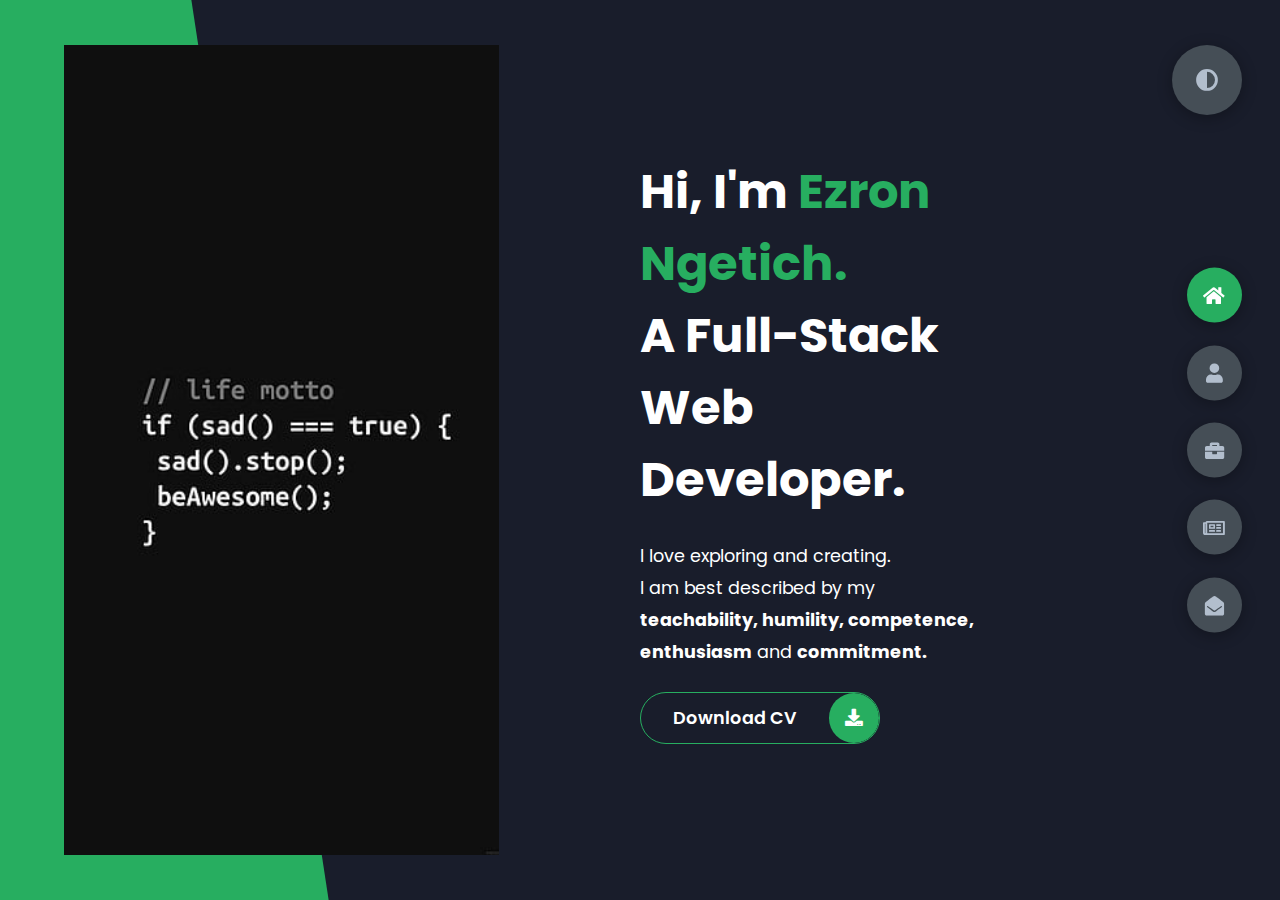
==== index.html @ a64378bf "Update index.html to show new CV" ====
<!DOCTYPE html>
<html lang="en">
<head>
    <meta charset="UTF-8">
    <meta http-equiv="X-UA-Compatible" content="IE=edge">
    <meta name="viewport" content="width=device-width, initial-scale=1.0">
    <title>NgetichEzron | Portfolio</title>
    <link rel="stylesheet" href="styles/styles.css">
    <link rel="preconnect" href="https://fonts.googleapis.com">
    <link rel="preconnect" href="https://fonts.gstatic.com" crossorigin>
    <link rel="stylesheet" href="https://cdnjs.cloudflare.com/ajax/libs/font-awesome/5.15.4/css/all.min.css" integrity="sha512-1ycn6IcaQQ40/MKBW2W4Rhis/DbILU74C1vSrLJxCq57o941Ym01SwNsOMqvEBFlcgUa6xLiPY/NS5R+E6ztJQ==" crossorigin="anonymous" referrerpolicy="no-referrer" />
    <link href="https://fonts.googleapis.com/css2?family=Poppins:wght@400;500;600;700;800&display=swap" rel="stylesheet">
</head>
<body class="main-content">
    <header class="container header active" id="home">
        <div class="header-content">
            <div class="left-header">
                <div class="h-shape"></div>
                <div class="image">
                    <img src="img/hero.jpg" alt="">
                </div>
            </div>
            <div class="right-header">
                <h1 class="name">
                    Hi, I'm <span>Ezron Ngetich.</span>
                    <br>A  Full-Stack Web Developer.
                </h1>
                <p>
                    I love exploring and creating. <br> 
                    I am best described by my <strong>teachability, humility, competence, enthusiasm</strong> 
                    and <strong>commitment.</strong>                     
                </p>
                <div class="btn-con">
                    <a href="CV/ezron_resume.pdf" download="Ngetich Ezron CV" class="main-btn">
                        <span class="btn-text">Download CV</span>
                        <span class="btn-icon"><i class="fas fa-download"></i></span>
                    </a>
                </div>
            </div>
        </div>
    </header>
    <main>
        <section class="container about" id="about">
            <div class="main-title">
                <h2>About <span>me</span><span class="bg-text">my stats</span></h2>
            </div>
            <div class="about-container">
                <div class="left-about">
                    <h4>Who is Ezron?</h4>
                    <p>
                        I am a <strong>Full-Stack Developer</strong> with passion for innovation. <br>
                        I <strong>thrive</strong> 
                        on the challenge of bringing ideas to life. My curiosity drives me to constantly 
                        learn and grow and I thorougly enjoy tackling complex problems and creating 
                        elegant solutions. <br>
                        Whether its building a sleek, user friendly website or developing a new application, I approach 
                        every project with a creative and detail oriented mindset, dedicated to delivering the best 
                        possible results.<br><br>

                        I'm <strong>happy</strong> when I'm creating, learning, exploring and thinking how to make things better. 
                        I have recently completed my <strong>Software Development Course</strong> in KCA University and I am 
                        <strong>available</strong> for any innovative, explorative and creative works in this field. 
                        <br><br>
                        <strong>Thank you</strong> For visiting my Portfolio. I look forward to collaborating with you on your 
                        next project. Feel free to reach out and say hello!                                               
                    </p>
                    <div class="btn-con">
                        <a href="CV/ezron_resume.pdf" download="Ngetich Ezron CV" class="main-btn">
                            <span class="btn-text">Download CV</span>
                            <span class="btn-icon"><i class="fas fa-download"></i></span>
                        </a>
                    </div>
                </div>
                <div class="right-about">
                    <div class="about-item">
                        <div class="abt-text">
                            <p class="large-text">120+</p>
                            <p class="small-text">Projects <br /> Completed</p>
                        </div>
                    </div>
                    <div class="about-item">
                        <div class="abt-text">
                            <p class="large-text">3+</p>
                            <p class="small-text">Years of <br /> experience</p>
                        </div>
                    </div>
                    <div class="about-item">
                        <div class="abt-text">
                            <p class="large-text">70+</p>
                            <p class="small-text">Happy <br /> Clients</p>
                        </div>
                    </div>
                    <div class="about-item">
                        <div class="abt-text">
                            <p class="large-text">30+</p>
                            <p class="small-text">Customer <br /> reviews</p>
                        </div>
                    </div>
                </div>
            </div>
            <div class="about-stats">
                <h4 class="stat-title">Skills, tools and technologies I use to bring products to life.</h4>
                <div class="progress-bars">
                    <div class="progress-bar">
                        <p class="prog-title">html5</p>
                        <div class="progress-con">
                            <p class="prog-text">80%</p>
                            <div class="progress">
                                <span class="html"></span>
                            </div>
                        </div>
                    </div>
                    <div class="progress-bar">
                        <p class="prog-title">css3</p>
                        <div class="progress-con">
                            <p class="prog-text">80%</p>
                            <div class="progress">
                                <span class="css"></span>
                            </div>
                        </div>
                    </div>
                    <div class="progress-bar">
                        <p class="prog-title">javascript</p>
                        <div class="progress-con">
                            <p class="prog-text">75%</p>
                            <div class="progress">
                                <span class="js"></span>
                            </div>
                        </div>
                    </div>
                    <div class="progress-bar">
                        <p class="prog-title">ReactJS</p>
                        <div class="progress-con">
                            <p class="prog-text">75%</p>
                            <div class="progress">
                                <span class="react"></span>
                            </div>
                        </div>
                    </div>
                    <div class="progress-bar">
                        <p class="prog-title">NodeJS</p>
                        <div class="progress-con">
                            <p class="prog-text">87%</p>
                            <div class="progress">
                                <span class="node"></span>
                            </div>
                        </div>
                    </div>
                    <div class="progress-bar">
                        <p class="prog-title">MongoDB</p>
                        <div class="progress-con">
                            <p class="prog-text">65%</p>
                            <div class="progress">
                                <span class="mongodb"></span>
                            </div>
                        </div>
                    </div>
                    <div class="progress-bar">
                        <p class="prog-title">SQL</p>
                        <div class="progress-con">
                            <p class="prog-text">45%</p>
                            <div class="progress">
                                <span class="sql"></span>
                            </div>
                        </div>
                    </div>
                    
                    <div class="progress-bar">
                        <p class="prog-title">Python</p>
                        <div class="progress-con">
                            <p class="prog-text">75%</p>
                            <div class="progress">
                                <span class="python"></span>
                            </div>
                        </div>
                    </div>
                    <div class="progress-bar">
                        <p class="prog-title">Java</p>
                        <div class="progress-con">
                            <p class="prog-text">65%</p>
                            <div class="progress">
                                <span class="Java"></span>
                            </div>
                        </div>
                    </div>
                    



                </div>


            </div>
            <h4 class="stat-title">My Timeline</h4>
            <div class="timeline">
                <div class="timeline-item">
                    <div class="tl-icon">
                        <i class="fas fa-briefcase"></i>
                    </div>
                    <p class="tl-duration">2020 - present</p>
                    <h5>Web Developer<span> / Freelancing</span></h5>
                    <p>
                        Over the past three years of freelancing in web development, I have found immense joy 
                        in turning clients' vision into reality.<br>
                        Along the way, I have learnt several key lessons that have helped me become a better
                        developer: importance of <strong>clear communication</strong>, value of <strong>time management</strong>, need to be adaptible 
                        and willing to learn new technologies.<br><br>

                        With every project I have undertaken, I have strived to build strong relationships with my clients
                        and deliver high quality work that meets their unique needs and exceeds their expectations.                        
                    </p>
                </div>
               
                <div class="timeline-item">
                    <div class="tl-icon">
                        <i class="fas fa-briefcase"></i>
                    </div>
                    <p class="tl-duration">2019 - 2022</p>
                    <h5>Software Development Degree<span> - KCA University</span></h5>
                    <p>
                        In my Software Development Course, I have enjoyed diving deep into the world of 
                        coding and exploring the possibilities of Software Development. Some of the key things 
                        I have learnt along this term include Value of <strong>collaboration and team work</strong>, 
                        importance of good <strong>software design and architectre</strong> and also the need to stay 
                        up-to-date with the latest technologies and programming languages.<br><br>
                        
                        My course has been an incredibly rewarding experience that has helped me develop the skills and 
                        knowledge necessary to succeed in a rapidly evolving field.                        
                    </p>
                </div>
                
            </div>
        </section>
        <section class="container" id="portfolio">
            <div class="main-title">
                <h2>My <span>Portfolio</span><span class="bg-text">My Work</span></h2>
            </div>
            <p class="port-text">
                I love building stuff. Hover the images to get links for the live project and the source code in my GitHub. 
                <br>
                Better yet, you can explore the project to read on the things I learnt, the challenges faced and my 
                thought process.                
            </p>
            <div class="portfolios">
                <div class="portfolio-item-item">
                    <div class="portfolio-item">
                        <div class="image">
                            <img src="img/port1.png" alt="">
                        </div>
                        <div class="hover-items">
                            <h3>Project Source</h3>
                            <div class="icons">
                                <a href="https://github.com/ngetichezron/react-calculator" class="icon">
                                    <i class="fab fa-github"></i>
                                </a>
                                <a href="https://ezreactcalculator.netlify.app/" class="icon">
                                    <i class="fas fa-external-link-alt"></i></i>
                                </a>
                            </div>
                        </div>
                    </div>
                    <div class="descriptive-text">
                        <h2>React-Calculator</h2>
                        <div>
                            <p><strong><u>Summary</u></strong></p>
                            <p>
                                The Development process involved using React component architecture, managing state effectively, designing a
                                user-friendly interface, and writing tests to ensure the calculator was robust and reliable. <br>React, CSS, and HTML were used to develop the application. <br>The project provided an
                                opportunity to learn and develop fundamental skills in React development.</p>
                        </div>

                        <a href="rsces/calculator.html">
                            Explore more 
                        </a>



                    </div>
                </div>
            </div>
            
            <div class="portfolios">
                <div class="portfolio-item-item">
                    <div class="portfolio-item">
                        <div class="image">
                            <img src="img/port2.png" alt="">
                        </div>
                        <div class="hover-items">
                            <h3>Project Source</h3>
                            <div class="icons">
                                <a href="https://github.com/ngetichezron/Cocktails_db" class="icon">
                                    <i class="fab fa-github"></i>
                                </a>
                                <a href="https://ezcocktailsdb.netlify.app/" class="icon">
                                    <i class="fas fa-external-link-alt"></i></i>
                                </a>
                            </div>
                        </div>
                    </div>
                    <div class="descriptive-text">
                        <h2>Cocktails Db</h2>
                        <div>
                            <p><strong><u>Summary</u></strong></p>
                            <p>
                                This project provided me a comprehensive understanding of how different technologies like ReactJS, Axios,
                                and React Router DOM can be used together to build a functional and user-friendly web application. It provided a
                                practical working experience of ReactJS and its associated libraries, which can be applied in building other web
                                applications.
                            </p>

                        <a href="rsces/cocktails.html">
                            Explore more 
                        </a>

                        
                    </div>
                </div>
            </div>
            
            <div class="portfolios">
                <div class="portfolio-item-item">
                    <div class="portfolio-item">
                        <div class="image">
                            <img src="img/port3.png" alt="">
                        </div>
                        <div class="hover-items">
                            <h3>Project Source</h3>
                            <div class="icons">
                                <a href="https://github.com/ngetichezron/Comfy-store-project" class="icon">
                                    <i class="fab fa-github"></i>
                                </a>
                                <a href="https://ngetichstoreproj.netlify.app/" class="icon">
                                    <i class="fas fa-external-link-alt"></i></i>
                                </a>
                                
                            </div>
                        </div>
                    </div>
                    <div class="descriptive-text">
                        <h2>Comfy Store</h2>
                        <div>
                            <p><strong><u>Summary</u></strong></p>
                            <p>                       
                                Comfy Store is a comprehensive e-commerce platform that provides customers
                                with a
                                seamless shopping experience. The project highlights the importance of using a combination of client-side and
                                server-side technologies to create a responsive and engaging web application. It features a fully functional
                                cart and an advanced search functionality.</p>
                        </div>

                        <a href="rsces/comfy.html">
                            Explore more 
                        </a>


                    </div>
                </div>
            </div>
            
            <div class="portfolios">
                <div class="portfolio-item-item">
                    <div class="portfolio-item">
                        <div class="image">
                            <img src="img/port4.png" alt="">
                        </div>
                        <div class="hover-items">
                            <h3>Project Source</h3>
                            <div class="icons">
                                <a href="https://github.com/ngetichezron/Complaint-Management-System" class="icon">
                                    <i class="fab fa-github"></i>
                                </a>
                                <a href="#" class="icon">
                                    <i class="fas fa-external-link-alt"></i></i>
                                </a>
                                
                            </div>
                        </div>
                    </div>
                    <div class="descriptive-text">
                        <h2>Complaint Management System</h2>
                        <div>
                            <p><strong><u>Summary</u></strong></p>
                            <p>                        
                                CMS provides an example of how Python,
                                SQLite3 database, and Tkinter GUI library can be used to develop a simple yet effective desktop application for
                                managing
                                customer complaints. It highlights the importance of clear requirements, efficient architecture design,
                                testing
                                and debugging, and the use of software development best practices for a successful project.
                            </p>
                        </div>

                        <a href="rsces/complaint.html">
                            Explore more 
                        </a>


                    </div>
                </div>
            </div>
            
            
            <div class="portfolios">
                <div class="portfolio-item-item">
                    <div class="portfolio-item">
                        <div class="image">
                            <img src="img/port5.png" alt="">
                        </div>
                        <div class="hover-items">
                            <h3>Project Source</h3>
                            <div class="icons">
                                <a href="https://github.com/ngetichezron/react-weather-app" class="icon">
                                    <i class="fab fa-github"></i>
                                </a>
                               
                                <a href="https://ezweatherfinder.netlify.app/" class="icon">
                                    <i class="fas fa-external-link-alt"></i></i>
                                </a>
                            </div>
                        </div>
                    </div>
                    <div class="descriptive-text">
                        <h2>React-Weather-Finder</h2>
                        <div>
                            <p><strong><u>Summary</u></strong></p>
                            <p>                        
                                In this project, I aimed to provide a user-friendly and responsive web app that delivers accurate and
                                up-to-date weather info to users. <br>It requires careful planning, attention to detail, and problem-solving
                                skills to overcome challenges and create a robust and efficient application.
                            </p>
                        </div>

                        <a href="rsces/weather.html">
                            Explore more
                        </a>


                    </div>
                </div>
            </div>
            
            <div class="portfolios">
                <div class="portfolio-item-item">
                    <div class="portfolio-item">
                        <div class="image">
                            <img src="img/github.png" alt="">
                        </div>
                        <div class="hover-items">
                            <h3>Project Source</h3>
                            <div class="icons">
                                <a href="https://github.com/ngetichezron?tab=repositories" class="icon">
                                    <i class="fab fa-github"></i>
                                </a>
                                
                            </div>
                        </div>
                    </div>
                    <div class="descriptive-text">
                        <p>
                            If you are interested in more of my projects, you can head 
                            over to my GitHub account to check them out.
                        </p>

                        <a href="rsces/cocktails.html">
                            Check out more of my projects...
                        </a>
                        
                    </div>
                </div>
            </div>
            



        </section>
        <section class="container" id="blogs">
            <div class="blogs-content">
                <div class="main-title">
                    <h2>My <span>Blogs</span><span class="bg-text">My Blogs</span></h2>
                </div>
                <div class="blogs">
                    <div class="blog">
                        <a href="https://futureofar.blogspot.com/">
                            <img src="img/blog1.png" alt="">
                        </a>
                        <div class="blog-text">
                            <h4>
                                The Future of Augmented Reality
                            </h4>
                            <p>
                                Have you ever wondered what the future holds for Augmented Reality? Will we be able to seamlessly merge the digital and
                                physical worlds? How will AR change the way we work, learn, and play? If you are curious and want
                                to explore the exciting possibilities of AR technology, join me on this journey as we dive deep into the future of
                                Augmented Reality!
                            </p>
                        </div>
                    </div>
                    <div class="blog">
                        <a href="https://stepstobecomedesignexpert.blogspot.com/">
                            <img src="img/blog2.png" alt="">
                        </a>
                        <div class="blog-text">
                            <h4>
                                How to Become an Expert in Web Design
                            </h4>
                            <p>
                                Do you aspire to become an expert in web design and create stunning websites that engage and inspire users? Are you
                                looking to hone your skills and stay up-to-date with the latest design trends and tools? Do you
                                want to unlock the secrets of creating websites that are visually appealing and optimized for usability? In this blog,
                                we will explore the key principles, best practices, and essential resources that can help you become a master of web
                                design.
                            </p>
                        </div>
                    </div>
                    <div class="blog">
                        <a href="https://iamsupported.blogspot.com/">
                            <img src="img/blog3.png" alt="">
                        </a>
                        
                        <div class="blog-text">
                            <h4>
                                We Are Never Alone
                            </h4>
                            <p>
                                Have you ever felt like you were completely alone in this world? Have you ever experienced a sense of isolation or
                                disconnectedness from others? What if I told you that we are never truly alone even in our lowest moments?  In this blog, 
                                I talk about how we can harness the support that is always available to use so that we can experience a more fulfilling life.
                                networks,
                            </p>
                        </div>
                    </div>
                </div>
            </div>
        </section>
        <section class="container contact" id="contact">
            <div class="contact-container">
                <div class="main-title">
                    <h2>Contact <span>Me</span><span class="bg-text">Contact</span></h2>
                </div>
                <div class="contact-content-con">
                    <div class="left-contact">
                        <h4>Contact me here</h4>
                        <p>
                            Whether you are a potential client, employer or someone interested in my 
                            my work, I'd love to hear from you! <br>
                            Please use the contact form below to send me a message or email me directly
                            at the email given below. I'm happy to answer any questions you may have or 
                            discuss potential projects.
                        </p>
                        <div class="contact-info">
                            <div class="contact-item">
                                <div class="icon">
                                    <i class="fas fa-map-marker-alt"></i>
                                    <span>Location</span>
                                </div>
                                <p>
                                    : Nairobi, Kenya
                                </p>
                            </div>
                            <div class="contact-item">
                                <div class="icon">
                                    <i class="fas fa-envelope"></i>
                                    <span>Email</span>
                                </div>
                                <p>
                                    <span>: ngetichezron4@gmail.com</span>
                                </p>
                            </div>
                            <div class="contact-item">
                                <div class="icon">
                                    <i class="fas fa-user-graduate"></i>
                                    <span>Education</span>
                                </div>
                                <p>
                                    <span>: KCA University, Alliance High School </span>
                                </p>
                            </div>
                            <div class="contact-item">
                                <div class="icon">
                                    <i class="fas fa-user-graduate"></i>
                                    <span>Mobile Number</span>
                                </div>
                                <p>
                                    <span>: 0704176838</span>
                                </p>
                            </div>
                            <div class="contact-item">
                                <div class="icon">
                                    <i class="fas fa-globe-africa"></i>
                                    <span>Languages</span>
                                </div>
                                <p>
                                    <span>: English, Kiswahili, German</span>
                                </p>
                            </div>
                        </div>
                        <div class="contact-icons">
                            <div class="contact-icon">
                                <a href="www.facebook.com" target="_blank">
                                    <i class="fab fa-facebook-f"></i>
                                </a>
                                <a href="#" target="_blank">
                                    <i class="fab fa-twitter"></i>
                                </a>
                                <a href="#" target="_blank">
                                    <i class="fab fa-github"></i>
                                </a>
                                <!-- <a href="#" target="_blank">
                                    <i class="fab fa-youtube"></i>
                                </a> -->

                                <!-- Linked in please-->
                            </div>
                        </div>
                    </div>
                    <div class="right-contact">
                        <form action="#" method="post" id="contact-form" class="contact-form">
                            <div class="input-control i-c-2">
                                <input type="text" id="name" required placeholder="YOUR NAME">
                                <input type="email" id="email" required placeholder="YOUR EMAIL">
                            </div>
                            <div class="input-control">
                                <input type="text" id="subject" required placeholder="ENTER SUBJECT">
                            </div>
                            <div class="input-control">
                                <textarea name="" id="message" cols="15" rows="8" placeholder="Message Here..."></textarea>
                            </div>
                            <div class="padbtm">
                                <button type="submit" id="submit-btn" class="button1">send</button>
                            </div>
                            <div class="submit-btn">
                                <a href="CV/ezron_resume.pdf" download="Ngetich Ezron CV" class="main-btn">
                                    <span class="btn-text">Download CV</span>
                                    <span class="btn-icon"><i class="fas fa-download"></i></span>
                                </a>
                            </div>
                        </form>
                    </div>
                </div>
            </div>
        </section>
    </main>

    <div class="controls">
        <div class="control active-btn" data-id="home" >
            <i class="fas fa-home"></i>
        </div>
        <div class="control" data-id="about">
            <i class="fas fa-user"></i>
        </div>
        <div class="control" data-id="portfolio">
            <i class="fas fa-briefcase"></i>
        </div>
        <div class="control" data-id="blogs">
            <i class="far fa-newspaper"></i>
        </div>
        <div class="control" data-id="contact">
            <i class="fas fa-envelope-open"></i>
        </div>
    </div>
    <div class="theme-btn">
        <i class="fas fa-adjust"></i>
    </div>
    <script src="app.js"></script>
</body>
</html>
---- styles/styles.css ----
* {
  margin: 0;
  padding: 0;
  box-sizing: border-box;
  list-style: none;
}

:root {
    --color-primary: #191d2b;
      --color-secondary: #27AE60;
      --color-white: #FFFFFF;
      --color-black: #000;
      --color-grey0: #f8f8f8;
      --color-grey-1: #dbe1e8;
      --color-grey-2: #b2becd;
      --color-grey-3: #6c7983;
      --color-grey-4: #454e56;
      --color-grey-5: #2a2e35;
      --color-grey-6: #12181b;
      --br-sm-2: 14px;
      --box-shadow-1: 0 3px 15px rgba(0, 0, 0, .3);
}

.light-mode {

  --color-primary: #FFFFFF;
  --color-secondary: #F56692;
  --color-white: #454e56;
  --color-black: #000;
  --color-grey0: #f8f8f8;
  --color-grey-1: #6c7983;
  --color-grey-2: #6c7983;
  --color-grey-3: #6c7983;
  --color-grey-4: #454e56;
  --color-grey-5: #f8f8f8;
  --color-grey-6: #12181b;
}

body {
  background-color: var(--color-primary);
  font-family: "Poppins", sans-serif;
  font-size: 1.1rem;
  color: var(--color-white);
  transition: all 0.4s ease-in-out;
}

a {
  display: inline-block;
  text-decoration: none;
  color: inherit;
  font-family: inherit;
}

header {
  min-height: 100vh;
  color: var(--color-white);
  overflow: hidden;
  padding: 0 !important;
}

section {
  min-height: 100vh;
  width: 100%;
  position: absolute;
  left: 0;
  top: 0;
  padding: 3rem 18rem;
}

.container {
  display: none;
  transform: translateY(-100%) scale(0);
  transition: all 0.4s ease-in-out;
  background-color: var(--color-primary);
}

.active {
  display: block;
  animation: appear 1s ease-in-out;
  transform: translateY(0) scaleY(1);
}

@keyframes appear {
  0% {
    transform: translateY(-100%) scaleY(0);
  }

  100% {
    transform: translateY(0) scaleY(1);
  }
}

.controls {
  position: fixed;
  z-index: 10;
  top: 50%;
  right: 3%;
  display: flex;
  flex-direction: column;
  align-items: center;
  justify-content: center;
  transform: translateY(-50%);
}

.controls .control {
  padding: 1rem;
  cursor: pointer;
  background-color: var(--color-grey-4);
  width: 55px;
  height: 55px;
  border-radius: 50%;
  display: flex;
  justify-content: center;
  align-items: center;
  margin: 0.7rem 0;
  box-shadow: var(--box-shadow-1);
}

.controls .control i {
  font-size: 1.2rem;
  color: var(--color-grey-2);
  pointer-events: none;
}

.controls .active-btn {
  background-color: var(--color-secondary);
  transition: all 0.4s ease-in-out;
}

.controls .active-btn i {
  color: var(--color-white);
}

.theme-btn {
  top: 5%;
  right: 3%;
  width: 70px;
  height: 70px;
  border-radius: 50%;
  background-color: var(--color-grey-4);
  cursor: pointer;
  position: fixed;
  display: flex;
  justify-content: center;
  align-items: center;
  box-shadow: 0 3px 15px rgba(0, 0, 0, 0.3);
  transition: all 0.1s ease-in-out;
}

.theme-btn:active {
  transform: translateY(-3px);
}

.theme-btn i {
  font-size: 1.4rem;
  color: var(--color-grey-2);
  pointer-events: none;
}

/*Header-content*/
.header-content {
  display: grid;
  grid-template-columns: repeat(2, 1fr);
  min-height: 100vh;
}

.header-content .left-header {
  display: flex;
  align-items: center;
  position: relative;
}

.header-content .left-header .h-shape {
  transition: all 0.4s ease-in-out;
  width: 65%;
  height: 100%;
  background-color: var(--color-secondary);
  position: absolute;
  left: 0;
  top: 0;
  z-index: -1;
  clip-path: polygon(0 0, 46% 0, 79% 100%, 0% 100%);
}

.header-content .left-header .image {
  border-radius: var(--br-sm-2);
  height: 90%;
  width: 68%;
  margin-left: 4rem;
  background-color: var(--color-black);
  transition: all 0.4s ease-in-out;
}

.header-content .left-header .image img {
  width: 100%;
  height: 100%;
  object-fit: cover;
  transition: all 0.4s ease-in-out;
  filter: grayscale(100%);
}

.header-content .left-header .image img:hover {
  filter: grayscale(0);
}

.header-content .right-header {
  display: flex;
  flex-direction: column;
  justify-content: center;
  padding-right: 18rem;
}

.header-content .right-header .name {
  font-size: 3rem;
}

.header-content .right-header .name span {
  color: var(--color-secondary);
}

.header-content .right-header p {
  margin: 1.5rem 0;
  line-height: 2rem;
}

/*About*/
.about-container {
  display: grid;
  grid-template-columns: repeat(2, 1fr);
  padding-top: 3.5rem;
  padding-bottom: 5rem;
}

.about-container .right-about {
  display: grid;
  grid-template-columns: repeat(2, 1fr);
  grid-gap: 2rem;
}

.about-container .right-about .about-item {
  border: 1px solid var(--color-grey-5);
  border-radius: 5px;
  transition: all 0.4s ease-in-out;
  box-shadow: 1px 2px 15px rgba(0, 0, 0, 0.1);
}

.about-container .right-about .about-item:hover {
  cursor: default;
  transform: translateY(-5px);
  border: 1px solid var(--color-secondary);
  box-shadow: 1px 4px 15px rgba(0, 0, 0, 0.32);
}

.about-container .right-about .about-item .abt-text {
  padding: 1.5rem;
  display: flex;
  flex-direction: column;
}

.about-container .right-about .about-item .abt-text .large-text {
  font-size: 3rem;
  font-weight: 700;
  color: var(--color-secondary);
}

.about-container .right-about .about-item .abt-text .small-text {
  padding-left: 3rem;
  position: relative;
  text-transform: uppercase;
  font-size: 1.2rem;
  color: var(--color-grey-1);
  letter-spacing: 2px;
}

.about-container .right-about .about-item .abt-text .small-text::before {
  content: "";
  position: absolute;
  left: 0;
  top: 15px;
  width: 2rem;
  height: 2px;
  background-color: var(--color-grey-5);
}

.about-container .left-about {
  padding-right: 5rem;
}

.about-container .left-about p {
  line-height: 2rem;
  padding: 1rem;
  color: var(--color-grey-1);
}

.about-container .left-about h4 {
  font-size: 2rem;
  text-transform: uppercase;
}

.about-stats {
  padding-bottom: 4rem;
}

.about-stats .progress-bars {
  display: grid;
  grid-template-columns: repeat(2, 1fr);
  grid-gap: 2rem;
}

.about-stats .progress-bars .progress-bar {
  display: flex;
  flex-direction: column;
}

.about-stats .progress-bars .progress-bar .prog-title {
  text-transform: uppercase;
  font-weight: 500;
}

.about-stats .progress-bars .progress-bar .progress-con {
  display: flex;
  align-items: center;
}

.about-stats .progress-bars .progress-bar .progress-con .prog-text {
  color: var(--color-grey-2);
}

.about-stats .progress-bars .progress-bar .progress-con .progress {
  width: 100%;
  height: 0.45rem;
  background-color: var(--color-grey-4);
  margin-left: 1rem;
  position: relative;
}

.about-stats .progress-bars .progress-bar .progress-con .progress span {
  position: absolute;
  top: 0;
  left: 0;
  height: 100%;
  background-color: var(--color-secondary);
  transition: all 0.4s ease-in-out;
  width: 60%;
}

.about-stats .progress-bars .progress-bar .progress-con .progress .html {
  width: 80%;
}

.about-stats .progress-bars .progress-bar .progress-con .progress .css {
  width: 80%;
}

.about-stats .progress-bars .progress-bar .progress-con .progress .js {
  width: 75%;
}

.about-stats .progress-bars .progress-bar .progress-con .progress .react {
  width: 75%;
}

.about-stats .progress-bars .progress-bar .progress-con .progress .node {
  width: 87%;
}

.about-stats .progress-bars .progress-bar .progress-con .progress .python {
  width: 70%;
}

.about-stats .progress-bars .progress-bar .progress-con .progress .mongodb {
  width: 65%;
}

.about-stats .progress-bars .progress-bar .progress-con .progress .sql {
  width: 45%;
}

.about-stats .progress-bars .progress-bar .progress-con .progress .java {
  width: 65%;
}

.stat-title {
  text-transform: uppercase;
  font-size: 1.4rem;
  text-align: center;
  padding: 3.5rem 0;
  position: relative;
}

.stat-title::before {
  content: "";
  position: absolute;
  left: 50%;
  top: 0;
  width: 40%;
  height: 1px;
  background-color: var(--color-grey-5);
  transform: translateX(-50%);
}

/*Timeline*/
.timeline {
  display: grid;
  grid-template-columns: repeat(2, 1fr);
  grid-gap: 2rem;
  padding-bottom: 3rem;
}

.timeline .timeline-item {
  position: relative;
  padding-left: 3rem;
  border-left: 1px solid var(--color-grey-5);
}

.timeline .timeline-item .tl-icon {
  position: absolute;
  left: -27px;
  top: 0;
  background-color: var(--color-secondary);
  width: 50px;
  height: 50px;
  border-radius: 50%;
  display: flex;
  align-items: center;
  justify-content: center;
}

.timeline .timeline-item .tl-icon i {
  font-size: 1.3rem;
}

.timeline .timeline-item .tl-duration {
  padding: 0.2rem 0.6rem;
  background-color: var(--color-grey-5);
  border-radius: 15px;
  display: inline-block;
  font-size: 0.8rem;
  text-transform: uppercase;
  font-weight: 500;
}

.timeline .timeline-item h5 {
  padding: 1rem 0;
  text-transform: uppercase;
  font-size: 1.3rem;
  font-weight: 600;
}

.timeline .timeline-item h5 span {
  color: var(--color-grey-2);
  font-weight: 500;
  font-size: 1.2rem;
}

.timeline .timeline-item p {
  color: var(--color-grey-2);
}

.port-text {
  padding: 2rem 0;
  text-align: center;
}

.portfolios {
  display: flex;
  /* grid-template-columns: repeat(3, 1fr);
  grid-gap: 2rem; */
  flex-direction: column;
  margin-top: 3rem;
}

.portfolio-item-item {
  display: flex;
  margin: 60px;
}

.portfolio-item-item p {
  padding-left: 20px;
}

.descriptive-text {
  width: 600px;
    
}

.descriptive-text h2 {
  padding-left: 20px;
  text-align: center;
}

.descriptive-text a {
  padding-left: 20px;
  color: blue;
}

.descriptive-text a:hover {
  color: #27AE60;
}


.portfolios .portfolio-item {
  position: relative;
  border-radius: 15px;
}

.portfolios .portfolio-item img {
  width: 100%;
  height: 300px;
  object-fit: cover;
  border-radius: 15px;
}





.portfolios .portfolio-item .hover-items {
  width: 100%;
  height: 100%;
  background-color: var(--color-secondary);
  position: absolute;
  left: 0;
  top: 0;
  border-radius: 15px;
  display: flex;
  justify-content: center;
  align-items: center;
  flex-direction: column;
  opacity: 0;
  transform: scale(0);
  transition: all 0.4s ease-in-out;
}

.portfolios .portfolio-item .hover-items h3 {
  font-size: 1.5rem;
  color: var(--color-white);
  margin-bottom: 1.5rem;
}

.portfolios .portfolio-item .hover-items .icons {
  display: flex;
  justify-content: center;
  align-items: center;
}

.portfolios .portfolio-item .hover-items .icons .icon {
  background-color: var(--color-primary);
  border-radius: 50%;
  width: 50px;
  height: 50px;
  display: flex;
  align-items: center;
  justify-content: center;
  margin: 0 1rem;
  cursor: pointer;
  transition: all 0.4s ease-in-out;
}

.portfolios .portfolio-item .hover-items .icons .icon i {
  font-size: 1.5rem;
  color: var(--color-white);
  margin: 0 1rem;
}

.portfolios .portfolio-item .hover-items .icons .icon:hover {
  background-color: var(--color-white);
}

.portfolios .portfolio-item .hover-items .icons .icon:hover i {
  color: var(--color-primary);
}

.portfolio-item:hover .hover-items {
  opacity: 1;
  transform: scale(1);
}

.blogs {
  display: grid;
  grid-template-columns: repeat(3, 1fr);
  grid-gap: 2rem;
  margin-top: 3rem;
}

.blogs .blog {
  position: relative;
  background-color: var(--color-grey-5);
  border-radius: 5px;
  box-shadow: 1px 1px 20px rgba(0, 0, 0, 0.1);
  transition: all 0.4s ease-in-out;
}

.blogs .blog:hover {
  box-shadow: 1px 1px 20px rgba(0, 0, 0, 0.3);
  transform: translateY(-5px);
  transition: all 0.4s ease-in-out;
}

.blogs .blog:hover img {
  filter: grayscale(0);
  transform: scale(1.1);
  box-shadow: 0px 4px 15px rgba(0, 0, 0, 0.8);
}

.blogs .blog img {
  width: 100%;
  height: 300px;
  object-fit: cover;
  border-top-left-radius: 5px;
  border-top-right-radius: 5px;
  filter: grayscale(100%);
  transition: all 0.4s ease-in-out;
}

.blogs .blog .blog-text {
  margin-top: -7px;
  padding: 1.1rem;
  border-top: 8px solid var(--color-secondary);
}

.blogs .blog .blog-text h4 {
  font-size: 1.5rem;
  margin-bottom: 0.7rem;
  transition: all 0.4s ease-in-out;
  cursor: pointer;
}

.blogs .blog .blog-text h4:hover {
  color: var(--color-secondary);
}

.blogs .blog .blog-text p {
  color: var(--color-grey-2);
  line-height: 2rem;
  padding-bottom: 1rem;
}

.contact-content-con {
  display: flex;
  padding-top: 3.5rem;
}

.contact-content-con .left-contact {
  flex: 2;
}

.contact-content-con .left-contact h4 {
  margin-top: 1rem;
  font-size: 2rem;
  text-transform: uppercase;
}

.contact-content-con .left-contact p {
  margin: 1rem 0;
  line-height: 2rem;
}

.contact-content-con .left-contact .contact-info .contact-item {
  display: flex;
  align-items: center;
  justify-content: space-between;
}

.contact-content-con .left-contact .contact-info .contact-item p {
  margin: 0.3rem 0 !important;
  padding: 0 !important;
}

.contact-content-con .left-contact .contact-info .contact-item .icon {
  display: grid;
  grid-template-columns: 40px 1fr;
}

.contact-content-con .left-contact .contact-info .contact-item .icon i {
  display: flex;
  align-items: center;
  font-size: 1.3rem;
}

.contact-content-con .left-contact .contact-icon {
  display: flex;
  margin-top: 2rem;
}

.contact-content-con .left-contact .contact-icon a {
  display: flex;
  align-items: center;
  color: var(--color-white);
  background-color: var(--color-grey-5);
  cursor: pointer;
  justify-content: center;
  width: 50px;
  height: 50px;
  border-radius: 50%;
  margin: 0 0.4rem;
  transition: all 0.4s ease-in-out;
}

.contact-content-con .left-contact .contact-icon a:hover {
  background-color: var(--color-secondary);
}

.contact-content-con .left-contact .contact-icon a:hover i {
  color: var(--color-primary);
}

.contact-content-con .left-contact .contact-icon a i {
  display: flex;
  align-items: center;
  justify-content: center;
  font-size: 1.3rem;
}

.contact-content-con .right-contact {
  flex: 3;
  margin-left: 3rem;
}

.contact-content-con .right-contact .input-control {
  margin: 1.5rem 0;
}

.contact-content-con .right-contact .input-control input,
.contact-content-con .right-contact .input-control textarea {
  border-radius: 30px;
  font-weight: inherit;
  font-size: inherit;
  font-family: inherit;
  padding: 0.8rem 1.1rem;
  outline: none;
  border: none;
  background-color: var(--color-grey-5);
  width: 100%;
  color: var(--color-white);
  resize: none;
}

.contact-content-con .right-contact .i-c-2 {
  display: flex;
}

.contact-content-con .right-contact .i-c-2 :last-child {
  margin-left: 1.5rem;
}

.contact-content-con .right-contact .submit-btn {
  display: flex;
  justify-content: flex-start;
}

.submit-btn {
  display: flex;
  justify-content: flex-start;
}

.button1 {
  background-color: rgba(211, 202, 202, 0.589);
  border-radius: 50%;
  color: #000;
  padding: 15px;
  /* padding-bottom: 2px; */
  text-align: center;
  text-decoration: none;
  display: inline-block;
  font-size: 16px;
  margin: 4px 2px;
  cursor: pointer;
  box-shadow: 0 8px 16px 0 rgba(0, 0, 0, 0.2), 0 6px 20px 0 rgba(0, 0, 0, 0.19);
}

.padbtm {
  padding-bottom: 20px;
}




/*Independed components*/
.btn-con {
  display: flex;
  align-self: flex-start;
}

.main-btn {
  border-radius: 30px;
  color: inherit;
  font-weight: 600;
  position: relative;
  border: 1px solid var(--color-secondary);
  display: flex;
  align-self: flex-start;
  align-items: center;
  overflow: hidden;
}

.main-btn .btn-text {
  padding: 0 2rem;
}

.main-btn .btn-icon {
  background-color: var(--color-secondary);
  display: flex;
  align-items: center;
  justify-content: center;
  border-radius: 50%;
  padding: 1rem;
}

.main-btn::before {
  content: "";
  position: absolute;
  top: 0;
  right: 0;
  transform: translateX(100%);
  transition: all 0.4s ease-out;
  z-index: -1;
}

.main-btn:hover {
  transition: all 0.4s ease-out;
}

.main-btn:hover::before {
  width: 100%;
  height: 100%;
  background-color: var(--color-secondary);
  transform: translateX(0);
  transition: all 0.4s ease-out;
}

.main-title {
  text-align: center;
}

.main-title h2 {
  position: relative;
  text-transform: uppercase;
  font-size: 4rem;
  font-weight: 700;
}

.main-title h2 span {
  color: var(--color-secondary);
}

.main-title h2 .bg-text {
  position: absolute;
  top: 50%;
  left: 50%;
  color: var(--color-grey-5);
  transition: all 0.4s ease-in-out;
  z-index: -1;
  transform: translate(-50%, -50%);
  font-weight: 800;
  font-size: 6.3rem;
}

.about-container .left-about p {
  padding-left: 0;
}

@media screen and (max-width: 600px) {
  header {
    padding: 0 !important;
  }

  .theme-btn {
    width: 50px;
    height: 50px;
  }

  .header-content {
    grid-template-columns: repeat(1, 1fr);
    padding-bottom: 6rem;
  }

  .left-header .h-shape {
    display: none;
  }

  .right-header {
    grid-row: 1;
    padding-right: 0rem !important;
    width: 90%;
    margin: 0 auto;
  }

  .right-header .name {
    font-size: 2.5rem !important;
    text-align: center;
    padding-top: 3rem;
  }

  .header-content .left-header .image {
    margin: 0 auto;
    width: 90%;
  }

  .controls {
    top: auto;
    bottom: 0;
    flex-direction: row;
    justify-content: center;
    left: 50%;
    transform: translateX(-50%);
    width: 100%;
    background-color: var(--color-grey-5);
  }

  .controls .control {
    margin: 1rem 0.3rem;
  }

  .about-container {
    grid-template-columns: repeat(1, 1fr);
  }

  .about-container .right-about {
    grid-template-columns: repeat(1, 1fr);
    padding-top: 2.5rem;
  }

  .about-container .left-about {
    padding-right: 0;
  }

  .about-container .left-about p {
    padding-left: 0;
  }

  .timeline {
    grid-template-columns: repeat(1, 1fr);
    padding-bottom: 6rem;
  }

  .container {
    padding: 2rem 2.5rem !important;
  }

  .about-stats .progress-bars {
    grid-template-columns: repeat(1, 1fr);
  }

  .portfolios {
    grid-template-columns: repeat(1, 1fr);
    padding-bottom: 6rem;
    margin-top: 1rem;
  }

  .blogs {
    grid-template-columns: repeat(1, 1fr);
    padding-bottom: 6rem;
  }

  .contact-content-con {
    flex-direction: column;
  }

  .contact-content-con .right-contact {
    margin-left: 0;
    margin-top: 2.5rem;
  }

  .contact-content-con .right-contact .i-c-2 {
    flex-direction: column;
  }

  .contact-content-con .right-contact .i-c-2 :last-child {
    margin-left: 0;
    margin-top: 1.5rem;
  }

  .contact-content-con .right-contact {
    margin-bottom: 6rem;
  }

  .contact-item {
    flex-direction: column;
    margin: 1rem 0;
  }

  .contact-item p {
    font-size: 15px;
    color: var(--color-grey-2);
  }

  .contact-item span {
    font-size: 15px;
  }

  .contact-item .icon {
    grid-template-columns: 25px 1fr;
  }

  .main-title h2 {
    font-size: 2rem;
  }

  .main-title h2 span {
    font-size: 2.3rem;
  }

  .main-title h2 .bg-text {
    font-size: 2.3rem;
  }
}

@media screen and (max-width: 1432px) {
  .container {
    padding: 7rem 11rem;
  }

  .contact-content-con {
    flex-direction: column;
  }

  .contact-content-con .right-contact {
    margin-left: 0;
    margin-top: 2.5rem;
  }

  .contact-content-con .right-contact .i-c-2 {
    flex-direction: column;
  }

  .contact-content-con .right-contact .i-c-2 :last-child {
    margin-left: 0;
    margin-top: 1.5rem;
  }

  .contact-content-con .right-contact {
    margin-bottom: 6rem;
  }

  .main-title h2 .bg-text {
    font-size: 5.5rem;
  }
}

@media screen and (max-width: 1250px) {
  .blogs {
    grid-template-columns: repeat(2, 1fr);
    margin-top: 6rem;
  }

  .portfolios {
    grid-template-columns: repeat(2, 1fr);
  }

  .header-content .right-header {
    padding-right: 9rem;
  }
}

@media screen and (max-width: 660px) {
  .blogs {
    grid-template-columns: repeat(1, 1fr);
  }

  .portfolios {
    grid-template-columns: repeat(1, 1fr);
  }
}

@media screen and (max-width: 1070px) {
  .about-container {
    grid-template-columns: repeat(1, 1fr);
  }

  .about-container .right-about {
    padding-top: 2.5rem;
  }

  .main-title h2 {
    font-size: 4rem;
  }

  .main-title h2 span {
    font-size: 4rem;
  }

  .main-title h2 .bg-text {
    font-size: 4.5rem;
  }
}

@media screen and (max-width: 970px) {
  .container {
    padding: 7rem 6rem;
  }

  .about-container .left-about {
    padding-right: 0rem;
  }

  .header-content {
    grid-template-columns: repeat(1, 1fr);
    padding-bottom: 6rem;
  }

  .left-header .h-shape {
    display: none;
  }

  .left-header .image {
    width: 90% !important;
    margin: 0 auto !important;
  }

  .right-header {
    grid-row: 1;
    padding-right: 0rem !important;
    width: 90%;
    margin: 0 auto;
  }

  .right-header .name {
    font-size: 2.5rem !important;
    text-align: center;
    padding-top: 3rem;
  }
}

@media screen and (max-width: 700px) {
  .container {
    padding: 7rem 3rem;
  }

  .about-stats .progress-bars {
    grid-template-columns: repeat(1, 1fr);
  }

  .about-container .right-about {
    grid-template-columns: repeat(1, 1fr);
  }

  .timeline {
    grid-template-columns: repeat(1, 1fr);
  }

  .main-title h2 {
    font-size: 3rem;
  }

  .main-title h2 span {
    font-size: 3rem;
  }

  .main-title h2 .bg-text {
    font-size: 4rem;
  }
}



@media screen and (max-width: 767px) {

  /* Display the portfolio items and descriptive text in a column layout */
  .portfolio-item-item {
    display: flex;
    flex-direction: column;
    align-items: center;
  }

  /* Reset the default styles */
  .portfolio-item {
    width: 100%;
    max-width: none;
    margin: 0;
  }

  /* Adjust the spacing */
  .descriptive-text {
    margin-top: 20px;
    width: 100%;
  }
}

/*# sourceMappingURL=styles.css.map */
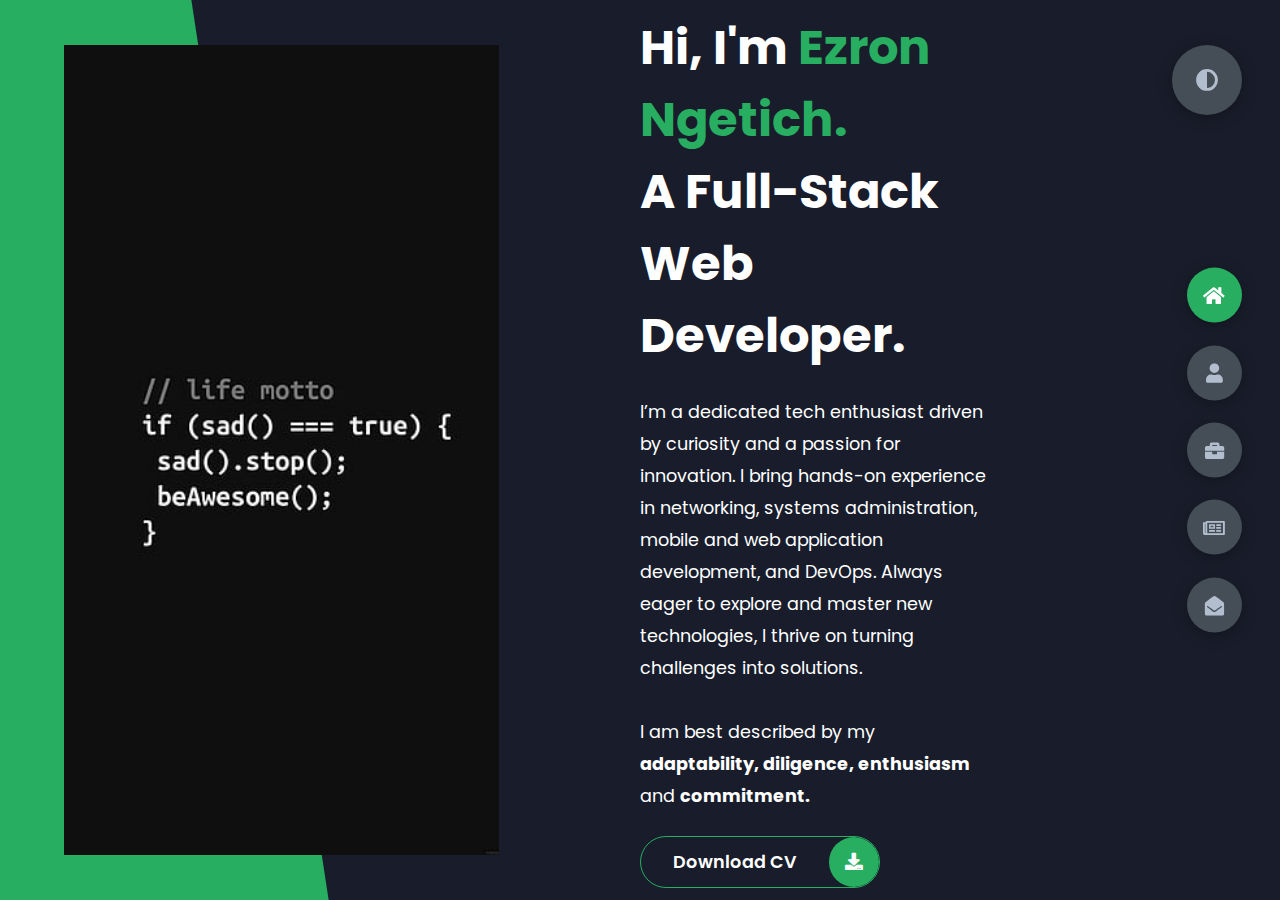
==== commit 6e91f6f3: "fixing landing page" ====
--- a/index.html
+++ b/index.html
@@ -4,7 +4,7 @@
     <meta charset="UTF-8">
     <meta http-equiv="X-UA-Compatible" content="IE=edge">
     <meta name="viewport" content="width=device-width, initial-scale=1.0">
-    <title>NgetichEzron | Portfolio</title>
+    <title>Ezron | Portfolio</title>
     <link rel="stylesheet" href="styles/styles.css">
     <link rel="preconnect" href="https://fonts.googleapis.com">
     <link rel="preconnect" href="https://fonts.gstatic.com" crossorigin>
@@ -26,8 +26,14 @@
                     <br>A  Full-Stack Web Developer.
                 </h1>
                 <p>
-                    I love exploring and creating. <br> 
-                    I am best described by my <strong>teachability, humility, competence, enthusiasm</strong> 
+                    I’m a dedicated tech enthusiast driven by curiosity and a passion for innovation. 
+                    I bring hands-on experience in networking, systems administration, mobile and web application development, and DevOps. 
+                    Always eager to explore and master new technologies, I thrive on turning challenges into solutions. 
+
+                    <br> 
+                    <br>
+
+                    I am best described by my <strong>adaptability, diligence, enthusiasm</strong> 
                     and <strong>commitment.</strong>                     
                 </p>
                 <div class="btn-con">
@@ -439,35 +445,7 @@
                 </div>
             </div>
             
-            <div class="portfolios">
-                <div class="portfolio-item-item">
-                    <div class="portfolio-item">
-                        <div class="image">
-                            <img src="img/github.png" alt="">
-                        </div>
-                        <div class="hover-items">
-                            <h3>Project Source</h3>
-                            <div class="icons">
-                                <a href="https://github.com/ngetichezron?tab=repositories" class="icon">
-                                    <i class="fab fa-github"></i>
-                                </a>
-                                
-                            </div>
-                        </div>
-                    </div>
-                    <div class="descriptive-text">
-                        <p>
-                            If you are interested in more of my projects, you can head 
-                            over to my GitHub account to check them out.
-                        </p>
-
-                        <a href="rsces/cocktails.html">
-                            Check out more of my projects...
-                        </a>
-                        
-                    </div>
-                </div>
-            </div>
+            
             
 
 
